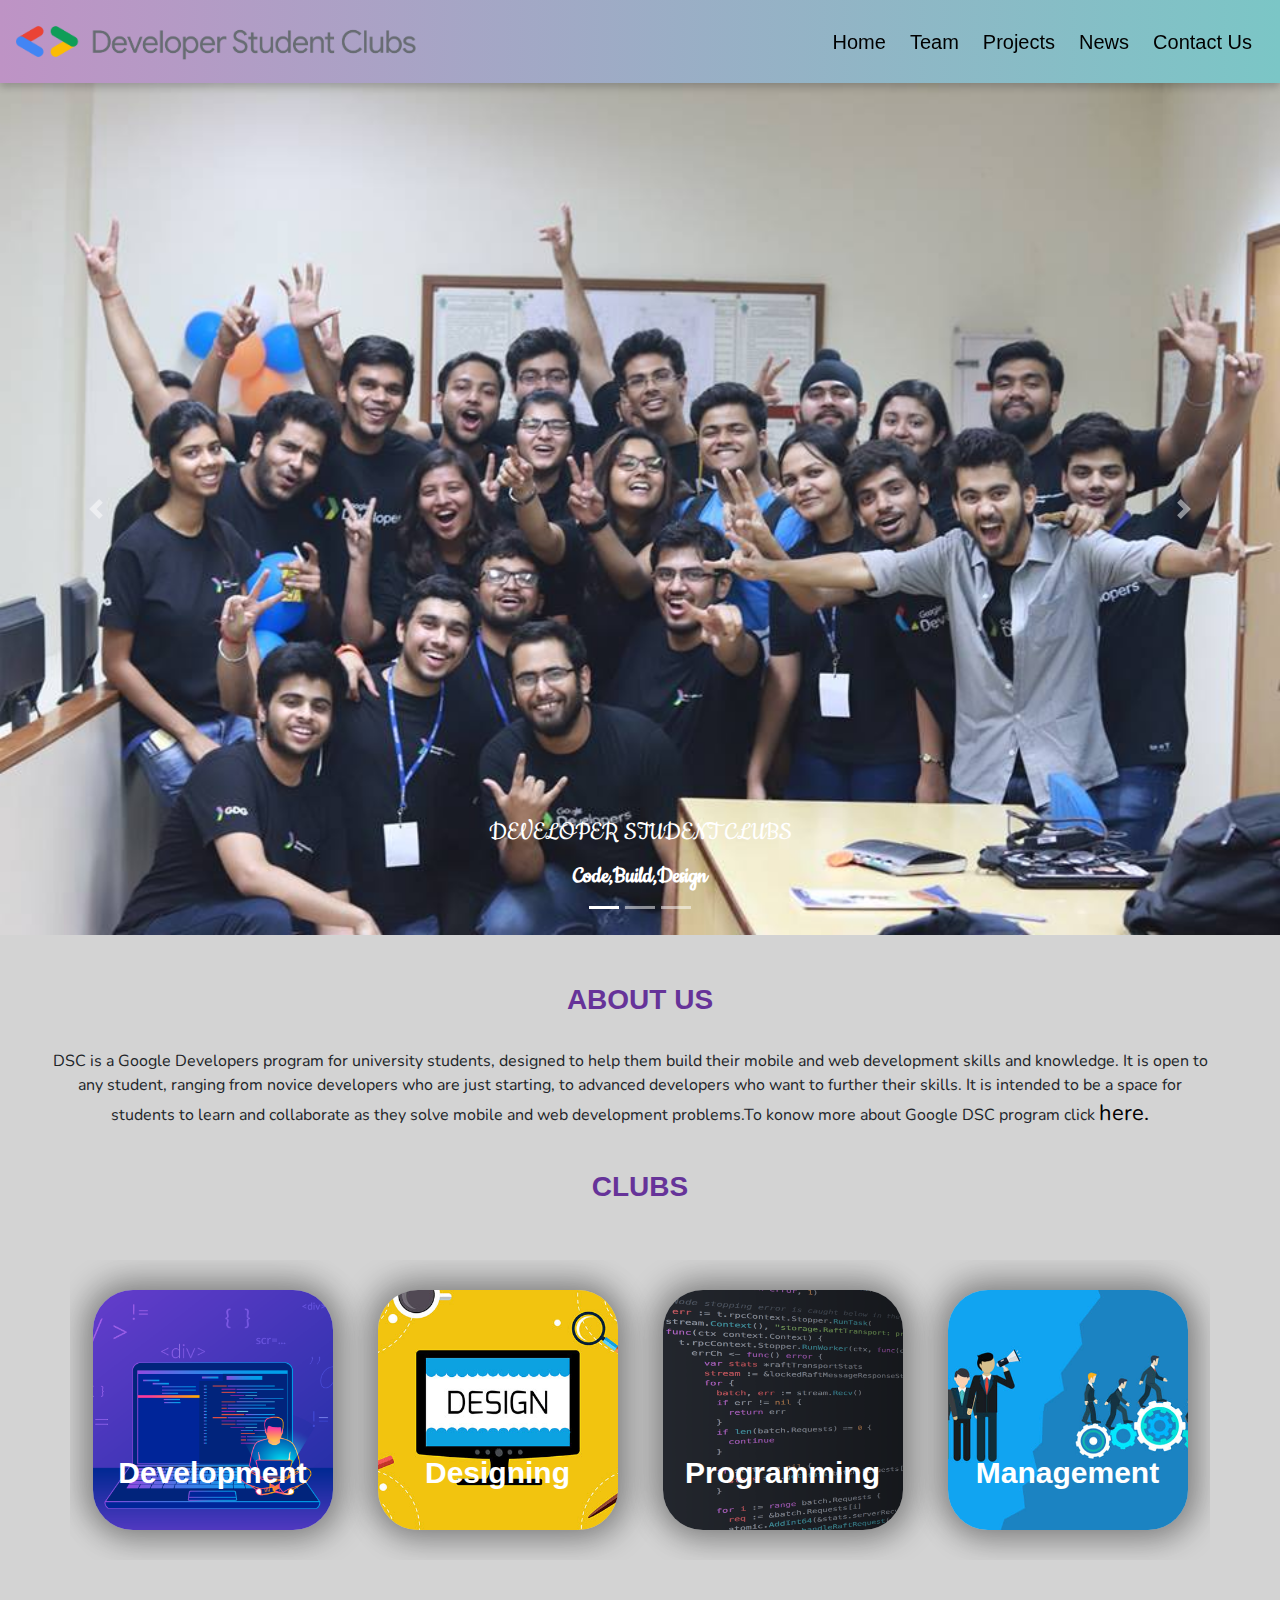
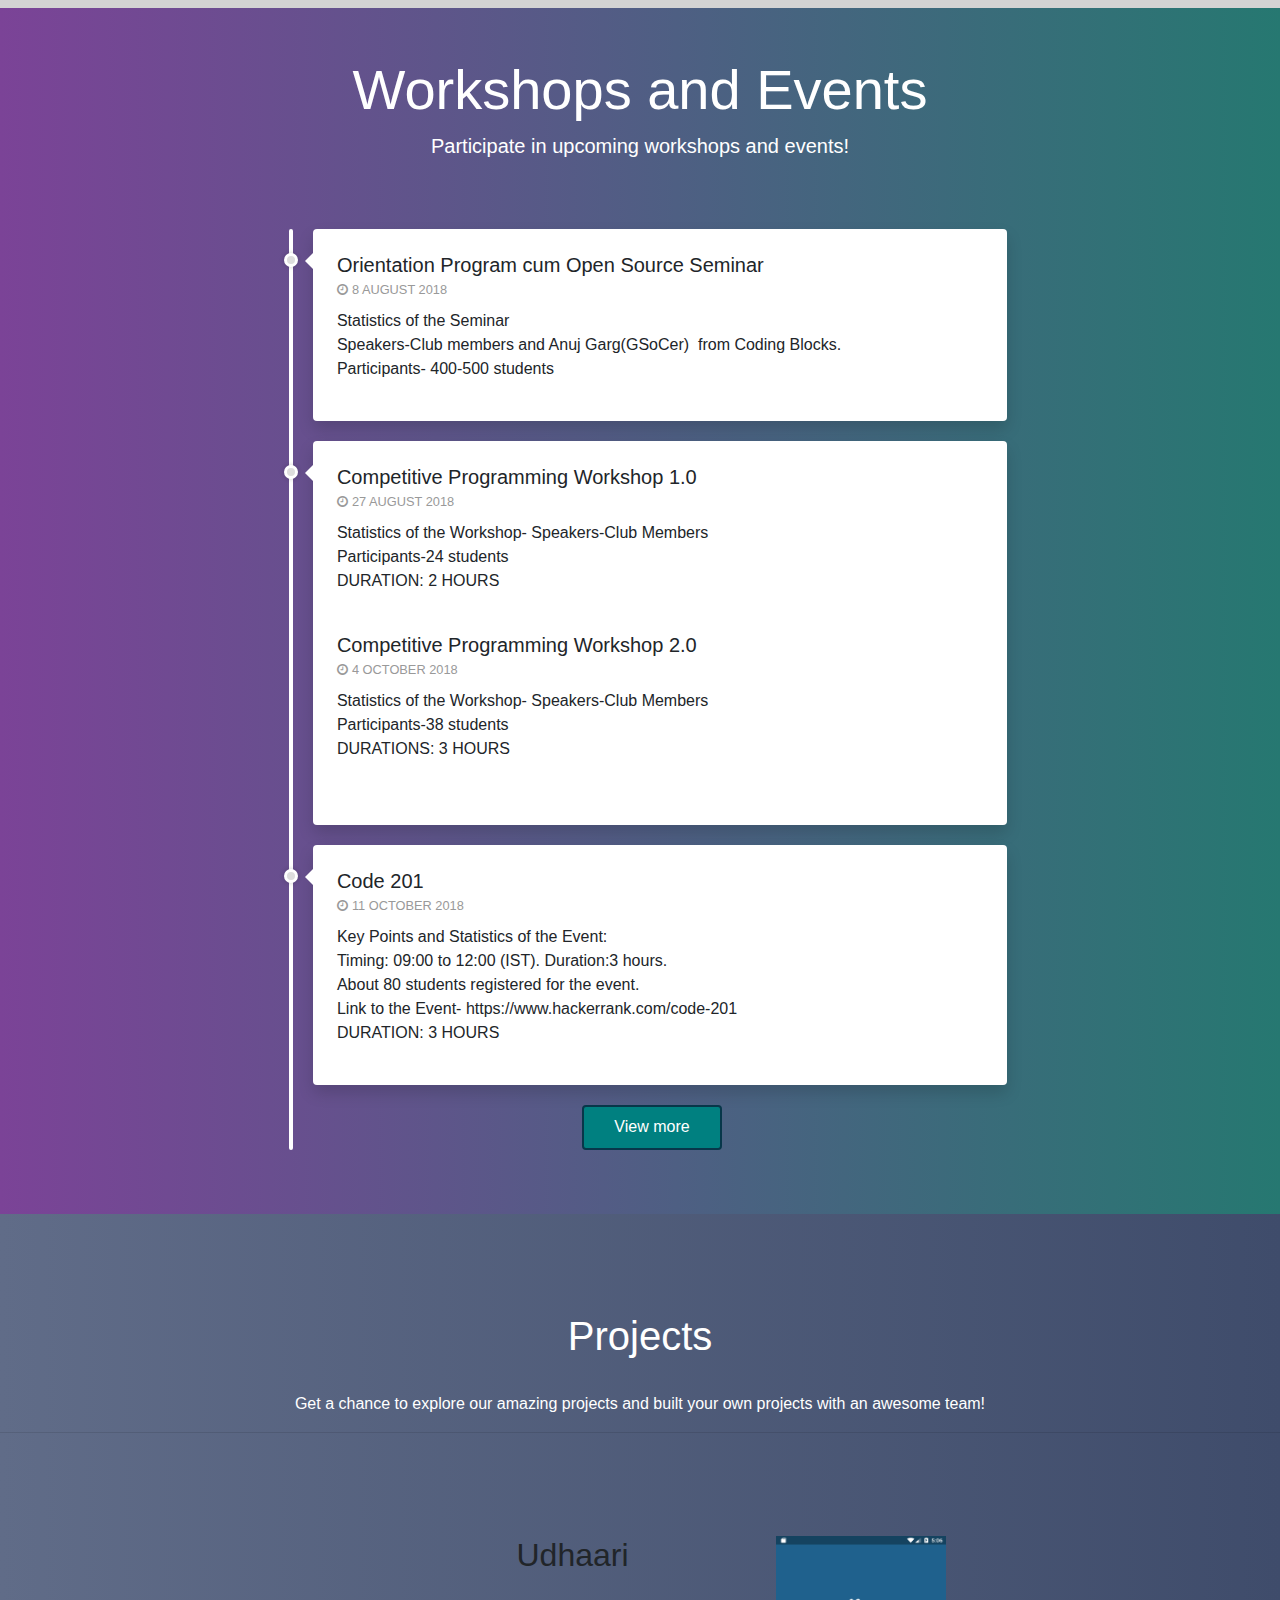
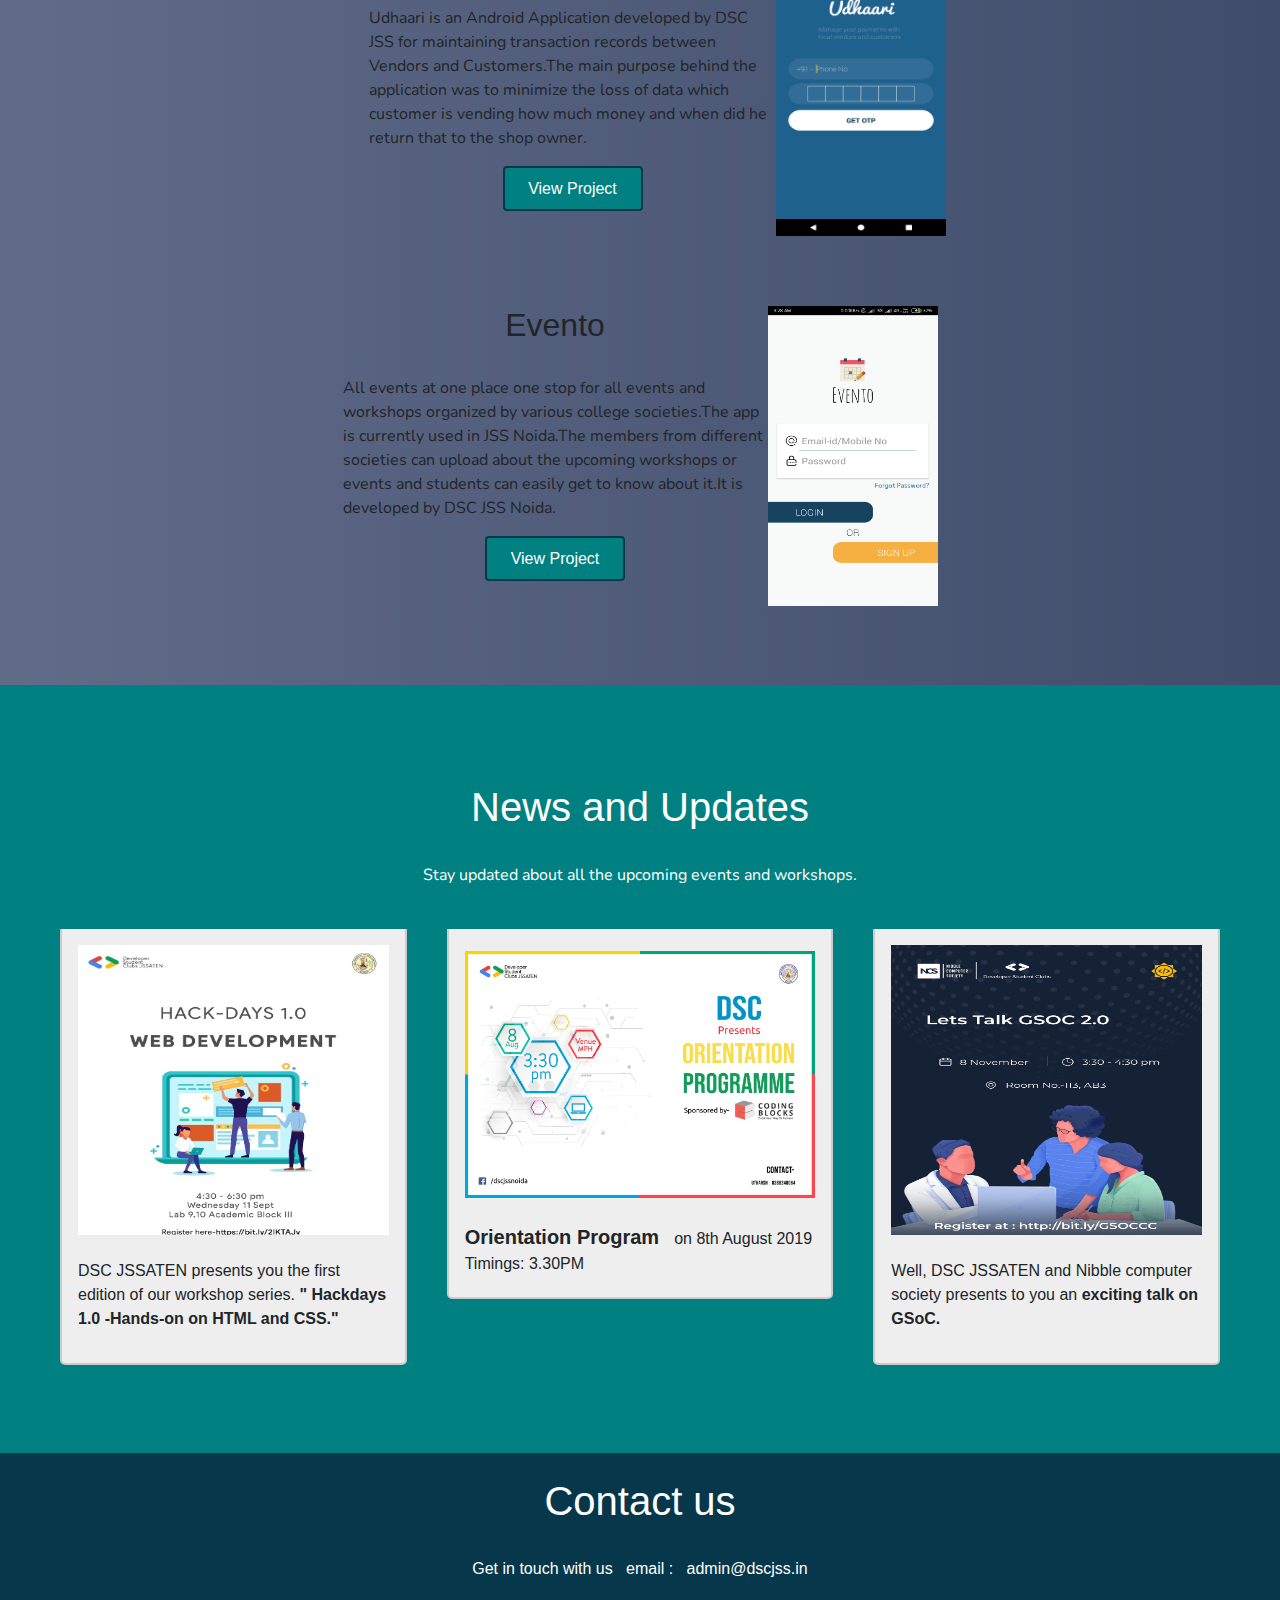
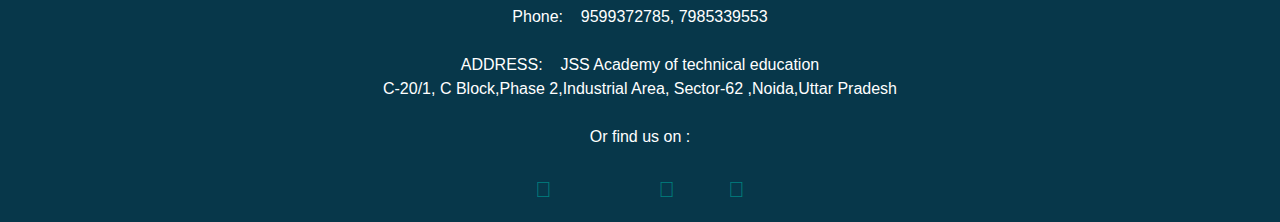
==== index.html @ 02ae9c07 "first commit" ====
<!DOCTYPE html>
<!-- Designed and developed by Tarun Shekher
	Contact- shekhertarun@gmail.com -->
	<div lang="en">
		<head>
			<meta charset="UTF-8">
			<meta name="viewport" content="width=device-width, initial-scale=1, shrink-to-fit=no">
			<meta http-equiv="x-ua-compatible" content="ie=edge">
			<title>DSC</title>

			<link rel="stylesheet" href="https://stackpath.bootstrapcdn.com/bootstrap/4.3.1/css/bootstrap.min.css" integrity="sha384-ggOyR0iXCbMQv3Xipma34MD+dH/1fQ784/j6cY/iJTQUOhcWr7x9JvoRxT2MZw1T" crossorigin="anonymous">
			<link rel="stylesheet" href="https://cdnjs.cloudflare.com/ajax/libs/font-awesome/4.7.0/css/font-awesome.min.css">
			<link rel="stylesheet" href="https://use.fontawesome.com/releases/v5.8.1/css/all.css" integrity="sha384-50oBUHEmvpQ+1lW4y57PTFmhCaXp0ML5d60M1M7uH2+nqUivzIebhndOJK28anvf" crossorigin="anonymous">
			<!-- fonts -->
			<link href="https://fonts.googleapis.com/css?family=Cookie|Nunito&display=swap" rel="stylesheet">

			<style>
				/* width */
				::-webkit-scrollbar {
					width: 10px;
				}

				/* Track */
				::-webkit-scrollbar-track {
					box-shadow: inset 0 0 5px grey; 
					border-radius: 10px;
				}

				/* Handle */
				::-webkit-scrollbar-thumb {
					background: #9F9DC1; 
					border-radius: 10px;
				}

				/* Handle on hover */
				::-webkit-scrollbar-thumb:hover {
					background: #363056; 
				}
				#dell{
					font-family: font-family: 'Cookie', cursive;
				}
			</style>

			<link type="text/css" rel="stylesheet" href="main.css" />
		</head>

		<body style="background-color:#F8F8F8;font-family:"Comfortaa", Helvetica, Arial, sans-serif;">

			<!-- Navbar begins -->
			<nav class="navbar navbar-expand-lg navbar-light" id="nav" style=";position:fixed;top:0px;width:100%;z-index:9999;background-color:#D3D3D3;box-shadow: 0 4px 8px 0 rgba(0, 0, 0, 0.2);">
				<a class="navbar-brand">
					<img src="dsc_linear.png" align="left" id="logo" style="margin-bottom:10px;margin-top:10px;">
					<img src="logo.png" align="right" id="logosmall">
				</a>

				<button class="navbar-toggler" type="button" data-toggle="collapse" data-target="#navbarTogglerDemo02" aria-controls="navbarTogglerDemo02" aria-expanded="false" aria-label="Toggle navigation">
					<span class="navbar-toggler-icon"></span>
				</button>

				<div class="collapse navbar-collapse" id="navbarTogglerDemo02" id="dell">
					<ul id="navb" class="navbar-nav ml-auto mt-2 mt-lg-0" >
						<li class="nav-item active">
							<a id="home" style="display:inline;font-size:20px;margin-left:-5px;margin-right:12px;margin-bottom:-1px;font-family: "Comfortaa", Helvetica, Arial, sans-serif;" href="index.html">Home<span class="sr-only">(current)</span></a>
						</li>
						<li class="nav-item">
							<a id="team" style="display:inline;font-size:20px;margin-left:12px;margin-right:12px;margin-top:12px; font-family:"Comfortaa", Helvetica, Arial, sans-serif;" href="team.html">Team</a>
						</li>
						<li class="nav-item">
							<a id="projects" style="display:inline;font-size:20px;margin-left:12px;margin-right:12px;margin-top:12px; font-family:"Comfortaa", Helvetica, Arial, sans-serif; " href="#project">Projects</a>
						</li>
						<li class="nav-item">
							<a id="news" style="display:inline;font-size:20px;margin-left:12px;margin-right:12px;margin-top:12px; font-family:"Comfortaa", Helvetica, Arial, sans-serif;" href="#updates">News</a>
						</li>
						<li class="nav-item">
							<a id="contact1" style="display:inline;font-size:20px;margin:12px; font-family:"Comfortaa", Helvetica, Arial, sans-serif;" href="#footer">Contact Us</a>
						</li>
					</ul>
				</div>
			</nav>
			<br/>

			<!-- Navbar Ends -->



			<!-- Corousel Begins -->

			<div class="container-float" style="margin-top:50px; overflow-x: hidden;">
				<div class="bd-example mt-2">
					<div id="carouselExampleCaptions" class="carousel slide" data-ride="carousel">
						<ol class="carousel-indicators">
							<li data-target="#carouselExampleCaptions" data-slide-to="0" class="active"></li>
							<li data-target="#carouselExampleCaptions" data-slide-to="1"></li>
							<li data-target="#carouselExampleCaptions" data-slide-to="2"></li>
						</ol>
						<div class="carousel-inner">
							<div class="carousel-item active">
								<img src="Copy of pic3.jpg" class="d-block w-100" alt="...">
								<div class="carousel-caption d-none d-md-block" style="font-family: 'Cookie', cursive; font-size:25px;">
									<h3>DEVELOPER STUDENT CLUBS</h3>
									<b>Code,Build,Design</b>
								</div>
							</div>
							<div class="carousel-item">
								<img src="Copy_of_DSC_0170.jpg" class="d-block w-100" alt="...">
								<div class="carousel-caption d-none d-md-block" style="font-family: 'Cookie', cursive;font-size:25px;">

									<h3>DEVELOPER STUDENT CLUBS</h3>
									<b>Innovate,Rebuild</b>
								</div>
							</div>
							<div class="carousel-item">
								<img src="Copy_of_DSC_0168.jpg" class="d-block w-100" alt="...">
								<div class="carousel-caption d-none d-md-block" style="font-family: 'Cookie', cursive;font-size:25px;">
									<h3>DEVELOPER STUDENT CLUBS</h3>
									<b>Get ready to explore!</b>
								</div>
							</div>
						</div>
						<a class="carousel-control-prev" href="#carouselExampleCaptions" role="button" data-slide="prev">
							<span class="carousel-control-prev-icon" aria-hidden="true"></span>
							<span class="sr-only">Previous</span>
						</a>
						<a class="carousel-control-next" href="#carouselExampleCaptions" role="button" data-slide="next">
							<span class="carousel-control-next-icon" aria-hidden="true"></span>
							<span class="sr-only">Next</span>
						</a>
					</div>
				</div>
			</div>


			<!-- Corousel Ends -->


			<div style=" background-color:#D3D3D3">

				<br/><br/>

				<!-- About Us part begins -->

				<center><h3 style=" color:#663399;font-weight:bold;">ABOUT US</h3></center>
				<br/>
				<center><p  style="margin-left:50px;margin-right:70px; overflow-x: hidden; font-family: 'Nunito', sans-serif;">DSC is a Google Developers program for university students, designed to help them build their mobile and web development skills and knowledge. It is open to any student, ranging from novice developers who are just starting, to advanced developers who want to further their skills. It is intended to be a space for students to learn and collaborate as they solve mobile and web development problems.To konow more about Google DSC program click <a href="https://developers.google.com/community/dsc/"> here.</a>
				</p>
			</center>


			<!-- About Us part ends -->

			<br/>

			<!-- Club part begins -->

			<center><h3 style=" color:#663399;font-weight:bold;">CLUBS</h3></center>
			<br/><br/>
			<div class="container" style="overflow-x: hidden;">
				<div class="row">

					<div class="col-md-6 col-sm-6 col-lg-3 col-xs-12">
						<div class="custom-div">
							<div class="cardd 1">
								<div class="card_image"> <img src="coding.png" /> </div>
								<div class="card_title title-white">
									<p>Development</p>
								</div>
							</div>
						</div>
					</div>
					<div class="col-md-6 col-sm-6 col-lg-3 col-xs-12">
						<div class="custom-div">
							<div class="cardd 1">
								<div class="card_image"> <img src="design.jpg" /> </div>
								<div class="card_title title-white">
									<p>Designing</p>
								</div>
							</div>
						</div>
					</div>
					<div class="col-md-6 col-sm-6 col-lg-3 col-xs-12">
						<div class="custom-div">
							<div class="cardd 1">
								<div class="card_image"> <img src="prog.png" /> </div>
								<div class="card_title title-white">
									<p>Programming</p>
								</div>
							</div>
						</div>
					</div>
					<div class="col-md-6 col-sm-6 col-lg-3 col-xs-12">
						<div class="custom-div">
							<div class="cardd 1">
								<div class="card_image"> <img src="man.jpg" /> </div>
								<div class="card_title title-white">
									<p>Management</p>
								</div>
							</div>
						</div>
					</div>
				</div>
			</div>
			<br/><br/>
		</div>

		<!-- Club Part ends -->


		<div class="container-float py-5" id="workshops" style="overflow-x: hidden;">

			<!-- For workshop caption -->
			<div class="row text-center text-white mb-5">
				<div class="col-lg-8 mx-auto">
					<h1 class="display-4">Workshops and Events</h1>
					<p class="lead mb-0">Participate in upcoming workshops and events!</p>
				</div>
			</div>
			<!-- End -->


			<div class="row">
				<div class="col-lg-7 mx-auto">

					<!-- Timeline -->

					<ul class="timeline" style="font-family: "Comfortaa", Helvetica, Arial, sans-serif;">
						<li class="timeline-item bg-white rounded ml-3 p-4 shadow">
							<div class="timeline-arrow"></div>
							<h2 class="h5 mb-0">Orientation Program cum Open Source Seminar</h2><span class="small text-gray"><i class="fa fa-clock-o mr-1"></i>8 AUGUST 2018</span>
							<p class="text-small mt-2 font-weight-light">Statistics of the Seminar<br/>
								Speakers-Club members and Anuj Garg(GSoCer)  from Coding Blocks.<br/>
								Participants- 400-500 students
							</p>
						</li>
						<li class="timeline-item bg-white rounded ml-3 p-4 shadow">
							<div class="timeline-arrow"></div>
							<h2 class="h5 mb-0">Competitive Programming Workshop 1.0</h2><span class="small text-gray"><i class="fa fa-clock-o mr-1"></i>27 AUGUST 2018</span>
							<p class="text-small mt-2 font-weight-light">Statistics of the Workshop-
								Speakers-Club Members<br/>
								Participants-24 students<br/>
							DURATION: 2 HOURS</p><br/>
							<h2 class="h5 mb-0">Competitive Programming Workshop 2.0</h2><span class="small text-gray"><i class="fa fa-clock-o mr-1"></i>4 OCTOBER 2018</span>
							<p class="text-small mt-2 font-weight-light">Statistics of the Workshop-
								Speakers-Club Members<br/>
								Participants-38 students<br/>
							DURATIONS:  3 HOURS</p><br/>
						</li>
						<li class="timeline-item bg-white rounded ml-3 p-4 shadow">
							<div class="timeline-arrow"></div>
							<h2 class="h5 mb-0">Code 201</h2><span class="small text-gray"><i class="fa fa-clock-o mr-1"></i>11 OCTOBER 2018</span>
							<p class="text-small mt-2 font-weight-light">

								Key Points and Statistics of the Event:<br/>
								 Timing: 09:00 to 12:00 (IST). Duration:3 hours.<br/>
								 About 80 students registered for the event.<br/
								 The first ranker was awarded a cash prize of Rs.1500 while the second ranker grabbed
                                 A prize of Rs.1000.<br/>
								 Link to the Event-
								 https://www.hackerrank.com/code-201<br/>
								 DURATION: 3 HOURS
							</p>
						</li>
						<span id="more"><li class="timeline-item bg-white rounded ml-3 p-4 shadow">
							<div class="timeline-arrow"></div>
							<h2 class="h5 mb-0">Python Workshop</h2><span class="small text-gray"><i class="fa fa-clock-o mr-1"></i>CONDUCTION DATE: 24TH AND 25TH OCTOBER 2018</span>
							<p class="text-small mt-2 font-weight-light">Statistics of the Workshop-<br/>
								Speakers-Club Members<br/>
							Participants-40 students</p>
						</li>
						<span id="dots">...</span>
						<li class="timeline-item bg-white rounded ml-3 p-4 shadow">
							<div class="timeline-arrow"></div>
							<h2 class="h5 mb-0">Android Workshop</h2><span class="small text-gray"><i class="fa fa-clock-o mr-1"></i>CONDUCTION DATE:  11TH AND 13TH FEBRUARY 2019</span>
							<p class="text-small mt-2 font-weight-light">
								Key Points and Statistics of the Event:<br/>

								  Organized by DSC, JSS Noida.<br/>
								  Date: 11th-13th February 2019,<br/>
								  Timing: 4:30 PM to 6:30PM(IST).<br/>
								  74 students were registered prior to the event, apart from the team and its mentors.<br/>
                                  About 50  people reported at the event including 18 girl participants.<br/>
								  Enthusiastic response from the attendees.<br/>
                                  Request for more events related to Java.<br/>
								  Duration:2 hours.
							</li>
							<li class="timeline-item bg-white rounded ml-3 p-4 shadow">
								<div class="timeline-arrow"></div>
								<h2 class="h5 mb-0">CRACK THE SHELL</h2><span class="small text-gray"><i class="fa fa-clock-o mr-1"></i>CONDUCTION DATE: 6 MARCH 2019</span>
								<p class="text-small mt-2 font-weight-light">
									Participants: 30 Students<br/>
									Winner-
									Sourabh Singh (2nd year)<br/>
									Runner Up - 
									Prakhar Varshney (2nd year)<br/>
									The winner and the runner-up teams were awarded a cash prize of Rs 2000 and Rs 1000
									respectively.<br/>
								</p>
							</li>
							<li class="timeline-item bg-white rounded ml-3 p-4 shadow">
								<div class="timeline-arrow"></div>
								<h2 class="h5 mb-0">FRICTION</h2><span class="small text-gray"><i class="fa fa-clock-o mr-1"></i>CONDUCTION DATE: 5TH ARCH 2019</span>
								<p class="text-small mt-2 font-weight-light">
									Key Points and Statistics of the Event:<br/>
									 Organized by DSC JSS Noida.<br/>
									 Date: 5th March 2019,Tuesday. Timing: 12:00 am to 5:45 am(IST).Duration: 5:45 hour.<br/>
									 52 students registered for the event apart from team DSC and its mentors.<br/>
									 21 students were selected for the second round.<br/>
									 10 students were selected for final round.<br/>
									 Enthusiastic response from attendees.<br/>
								</p>
							</li>
							<li class="timeline-item bg-white rounded ml-3 p-4 shadow">
								<div class="timeline-arrow"></div>
								<h2 class="h5 mb-0">DOOGLE</h2><span class="small text-gray"><i class="fa fa-clock-o mr-1"></i>CONDUCTION DATE: March 5,2019</span>
								<p class="text-small mt-2 font-weight-light">
									 Organized by DSC JSS Noida.<br/>
									 Timings: 9pm onwards (Night event)<br/>
									 Location: AB-1 , computer lab ( JSS    Noida)<br/>
									 About 7 participants reported at the event<br/>
									Winner: Shivangi
									Runner up: Astha Awasthi<br/>
									 The winner and the runner-up  were awarded a cash prize of Rs 2000 and Rs 1000
									respectively.<br/>
								</p>
							</li>
							<li class="timeline-item bg-white rounded ml-3 p-4 shadow">
								<div class="timeline-arrow"></div>
								<h2 class="h5 mb-0">FLASH</h2><span class="small text-gray"><i class="fa fa-clock-o mr-1"></i>CONDUCTION DATE: March 6,2019</span>
								<p class="text-small mt-2 font-weight-light">Statistics of the Seminar<br/>
									Organized by DSC JSS Noida <br/>
									Timings: Midnight onwards (Online event)<br/>
									About 30 participants reported at the event<br/>
									The winner and the runner-up  were awarded a cash prize of Rs 1500 and Rs 1000 respectively.
									Winner: Anurag Kakkar<br/>
									Runner up: Rohit Jakhmola
								</p>
							</li>
							<li class="timeline-item bg-white rounded ml-3 p-4 shadow">
								<div class="timeline-arrow"></div>
								<h2 class="h5 mb-0">LINE UP</h2><span class="small text-gray"><i class="fa fa-clock-o mr-1"></i>CONDUCTION DATE:7th March,2019[8:00 am to 9:00 pm (IST)] </span>
								<p class="text-small mt-2 font-weight-light">Statistics of the Seminar<br/>
									120+ Active participants
									1550+ scans<br/>
									More than 120 users live <br/>
									First correct scan was within 5 minutes<br/>
									Top scorer scanned 142 times with 65 different participant<br/>
									All participants with score of 8 belonged to the same team<br/>
									Winner-
									Zaid Ansari(zeal_55) 
									Runner up-
									Shobhit Bhattacharya(zeal_81)<br/>
									The winner and runner-up were awarded a cash prize of Rs 2000 and Rs 1000 respectively.<br/>
								</p>
							</li>
						</span>
						<center><button onclick="myFunction()" id="myBtn" style="height:45px;width:140px;background-color:#008080;border:2px solid #07374a;border-radius:4px;color:#FFFFFF;">View more</button></center>
					</ul><!-- End -->
				</div>
			</div>
		</div>





		<!-- Projects section -->

		<div style="background:#606c88;
		background: -webkit-linear-gradient(to right, #606c88, #3f4c6b);
		background: linear-gradient(to right, #606c88, #3f4c6b);">
		<div class="container-float" id="project" style="width:100%;height:auto; overflow-x: hidden;">
			<br/><br/>
			<center><h1 style="color:white;margin-top:50px;">Projects</h1>
				<br/>
				<p style="color:white;">Get a chance to explore our amazing projects and built your own projects with an awesome team!</p></center>
				<hr>
				<br/><br/><br/>
				<div class="row" id="batman">

					<div class="col-lg-6 col-sm-12 col-md-12 col-xs-12 offset-3">
						<div class="customDiv">
							<div style="height:200px;">
								<div class="container2" style="margin:15px;">
                                    <aside style="float:right;"><object data="udhaari.png" width="170px" height="300px" ></object></aside>
									<center><h2>Udhaari</h2></center>
									<p class="pt-4" style="font-family: 'Nunito', sans-serif;">Udhaari is an Android Application developed by DSC JSS for maintaining transaction records between Vendors and Customers.The main purpose behind the application was to minimize the loss of data which customer is vending how much money and when did he return that to the shop owner. </p>
									<center><button onclick="window.location.href='https://github.com/DSC-JSS-NOIDA/Udhaari';" style="height:45px;width:140px;background-color:#008080;border:2px solid #07374a;border-radius:4px;color:#FFFFFF;">View Project</button></center>
								</div>
							</div>
						</div>
					</div>
				</div>
				<br/><br/>
				<div class="row" id="superman">

					<div class="col-lg-6 col-sm-12 col-md-4 col-xs-12 offset-3">
						<div class="customDiv">
							<div style="height:200px;">
								<div class="container2" style="margin:15px;">
									<aside style="float:right;"><object data="evento.png" width="170px" height="300px" ></object></aside>
									<center><h2>Evento</h2></center>
									<p class="pt-4" style="font-family: 'Nunito', sans-serif;">All events at one place one stop for all events and workshops organized by various college societies.The app is currently used in JSS Noida.The members from different societies can upload about the upcoming workshops or events and students can easily get to know about it.It is developed by DSC JSS Noida.</p>
									<center><button onclick="window.location.href='https://github.com/tronku/Evento';" style="height:45px;width:140px;background-color:#008080;border:2px solid #07374a;border-radius:4px;color:#FFFFFF;">View Project</button></center>
								</div>
							</div>
						</div>
					</div>
				</div>
				<br/><br/><br/>
			</div>
			<!-- Project Section ends -->

			<!-- News and update part -->

			<div style="background-color:#008080; overflow-x: hidden;">
				<div class="container-float" id="updates" style="width:auto;height:auto;">
					<br/><br/>
					<center><h1 style="color:white;margin-top:50px;">News and Updates</h1>
						<br/>
						<p style="color:white;font-family: 'Nunito', sans-serif;margin-bottom:-30px;">Stay updated about all the upcoming events and workshops.</p></center><br/><br/><br/>
						<div class="row" style="overflow: hidden;">
                            <div class="col-lg-4 col-sm-12 col-md-6 col-xs-12" style="margin-top:-30px;">
                                <div class="customDiv"  id="news1" >
                                    <div  class="containerr" style="height:450px;">
                                        <div style="height:70%;width:100%;background-color:white;margin-top:12px">
                                            <object data="WhatsApp Image 2019-11-13 at 21.55.39 (1).jpeg" height="100%" width="100%" ></object>
                                        </div><br/>
                                        <p>DSC JSSATEN presents you the first edition of our workshop series.
											<b>" Hackdays 1.0 -Hands-on on  HTML and CSS."</b></p>
                                    </div>
                                </div>
                            </div>

                            <div class="col-lg-4 col-sm-12 col-md-6 col-xs-12" >
                                <div class="customDiv" style="margin:10px;">
                                    <div  class="containerr" id="news3" >
                                        <div style="height:75%;width:100%;background-color:white;">
                                            <object data="poster2.jpeg" height="100%" width="100%" "></object>
                                        </div><br/>
                                        <p><span> <b>Orientation Program</b></span>on 8th August 2019 <br/>Timings: 3.30PM </span></p>

                                    </div>
                                </div>
                            </div>


                            <div class="col-lg-4 col-sm-12 col-md-12 col-xs-12" style="margin-top:-30px">
                                <div class="customDiv" id="news2">
                                    <div  class="containerr" style="height:450px;">
                                        <div style="height:70%;width:100%;background-color:white;margin-top:12px">
											<object data="pos.jpeg" height="100%" width="100%" ></object>
											
                                        </div><br/>
                                        <p>Well, DSC JSSATEN and Nibble computer society presents to you an <b> exciting talk on GSoC.</b></p>
                                    </div>
                                </div>
                            </div>


						</div>
						<br/><br/><br/>
					</div>
				</div>

				<!-- News and update part ends -->








				<!-- Footer begins -->


				<div class="container-float" id="footer" style="background-color:#07374a;height:auto; overflow-x: hidden;">
					<div class="row">
						<div class="col-lg-12 col-sm-12 col-md-12 col-xs-12">
							<div class="customDiv">
								<br/>
								<center><h1 style="color:white;">Contact us</h1>
									<br/>
									<p style="color:white;">
										Get in touch with us &nbsp email : &nbsp admin@dscjss.in <br/><br/>
										Phone: &nbsp &nbsp9599372785, 7985339553<br/><br/>
										ADDRESS:&nbsp &nbsp JSS Academy of technical education<br/>
										C-20/1, C Block,Phase 2,Industrial Area, Sector-62 ,Noida,Uttar Pradesh
										<br/><br/>
										Or find us on : <br/><br/>
										<a href="https://www.facebook.com/dscjssnoida/" class="fab fa-facebook-f" style="color:#008080;"></a>&nbsp &nbsp &nbsp &nbsp &nbsp &nbsp
										<a href="https://www.linkedin.com/company/developer-student-clubs/" class="fab fa-linkedin-in" style="color:#008080;"></a>&nbsp &nbsp &nbsp &nbsp &nbsp &nbsp
                                        <a href="https://www.instagram.com/dscjssaten/?igshid=9ubqtp1ssqsi" class="fab fa-instagram" style="color:#008080;"></a>&nbsp &nbsp &nbsp &nbsp &nbsp &nbsp
                                        <a href="https://github.com/DSC-JSS-NOIDA" class="fab fa-github" style="color:#008080;"></a>
										<br/>
									</p></center>
								</div>
							</div>
						</div>
					</div>


					<!-- Footer ends -->



















					<script>
						function myFunction() {
							var dots = document.getElementById("dots");
							var moreText = document.getElementById("more");
							var btnText = document.getElementById("myBtn");

							if (dots.style.display === "none") {
								dots.style.display = "inline";
								btnText.innerHTML = "Read more";
								moreText.style.display = "none";
							} else {
								dots.style.display = "none";
								btnText.innerHTML = "Read less";
								moreText.style.display = "inline";
							}
						}





						$(document).ready(function() {
        // Transition effect for navbar
        $(window).scroll(function() {
          // checks if window is scrolled more than 500px, adds/removes solid class
          if($(this).scrollTop() > 500) {
          	$('.navbar').addClass('solid');
          } else {
          	$('.navbar').removeClass('solid');
          }
      });
    });

						$('.carousel').carousel()
					</script>

					<script src="https://ajax.googleapis.com/ajax/libs/jquery/3.3.1/jquery.min.js"></script>
					<script src="https://code.jquery.com/jquery-3.3.1.slim.min.js" integrity="sha384-q8i/X+965DzO0rT7abK41JStQIAqVgRVzpbzo5smXKp4YfRvH+8abtTE1Pi6jizo" crossorigin="anonymous"></script>

					<script src="https://cdnjs.cloudflare.com/ajax/libs/popper.js/1.14.7/umd/popper.min.js" integrity="sha384-UO2eT0CpHqdSJQ6hJty5KVphtPhzWj9WO1clHTMGa3JDZwrnQq4sF86dIHNDz0W1" crossorigin="anonymous"></script>
					<script src="https://stackpath.bootstrapcdn.com/bootstrap/4.3.1/js/bootstrap.min.js" integrity="sha384-JjSmVgyd0p3pXB1rRibZUAYoIIy6OrQ6VrjIEaFf/nJGzIxFDsf4x0xIM+B07jRM" crossorigin="anonymous"></script>


				</body>
				</html>
---- main.css ----
#com{
  overflow-x: hidden;
}

#nav{
 background:#be93c5;
    background: -webkit-linear-gradient(to right, #be93c5, #7bc6c6);
    background: linear-gradient(to right, #be93c5, #7bc6c6);
}


a:link {
  text-decoration: none;
}

a:visited {
  text-decoration: none;
}

a:hover {

  color:#008080;

}

a:active {
  text-decoration: underline;
}

#nab:hover {

}


@media (min-width:1000px) {
  #logo{
  height:37px;
  width:400px;

  }
}


@media (min-width:1000px) {
#navb{
float:right;
}
}


@media (max-width:1000px) {
  #logo{
   height:0px;
   width:0px;
    }
}


@media (min-width:1000px) {
  #logosmall{
  height:0px;
  width:0px;
  }
}


@media (max-width:1000px) {
  #logosmall{
   height:40px;
   width:60px;
    }
}

@media (max-width:1000px) {
  #home{
   float:right;
    }
}

@media (max-width:1000px) {
  #iconhome{
   float:right;
   margin-right:5px;
    }
}


@media (max-width:1000px) {
  #team{
   float:right;
    }
}

@media (max-width:  1000px) {
  #contact1{
   float:right;
    }
}

@media (max-width:  1000px) {
  #projects{
   float:right;
    }
}

@media (max-width:  1000px) {
  #news{
   float:right;
    }
}


.card {
  box-shadow: 0 4px 8px 0 rgba(0, 0, 0, 0.2);
  max-width: 200px;
  margin: auto;
  text-align: center;
  height:350px;
}

.card:hover{
 box-shadow: 0 8px 16px 0 rgba(0,0,0,0.2);
}

.title {
  color: grey;
  font-size: 18px;
}

.b{
  border: none;
  outline: 0;
  display: inline-block;
  padding: 8px;
  color: white;
  background-color: #000;
  text-align: center;
  cursor: pointer;
  width: 100%;
  font-size: 18px;
}

a {
  text-decoration: none;
  font-size: 22px;
  color: black;
}

button:hover, a:hover {
  opacity: 0.7;
}

/* Style the container with a rounded border, grey background and some padding and margin */
.containerr {
  border: 2px solid #ccc;
  background-color: #eee;
  border-radius: 5px;
  padding: 16px;
  margin: 16px 0;
}

/* Clear floats after containers */
.containerr::after {
  content: "";
  clear: both;
  display: table;
}

/* Float images inside the container to the left. Add a right margin, and style the image as a circle */
.containerr img {
  float: left;
  margin-right: 20px;
  border-radius: 50%;
}

/* Increase the font-size of a span element */
.containerr span {
  font-size: 20px;
  margin-right: 15px;
}

/* Add media queries for responsiveness. This will center both the text and the image inside the container */
@media (max-width: 500px) {
  .containerr {
    text-align: center;
    }

  .containerr img {
    margin: auto;
    float: none;
    display: block;
  }
}


ul.timeline {
    list-style-type: none;
    position: relative;
    padding-left: 1.5rem;
}

 /* Timeline vertical line */
ul.timeline:before {
    content: ' ';
    background: #fff;
    display: inline-block;
    position: absolute;
    left: 16px;
    width: 4px;
    height: 100%;
    z-index: 400;
    border-radius: 1rem;
}

li.timeline-item {
    margin: 20px 0;
}

#more {display: none;}


/* Timeline item arrow */
.timeline-arrow {
    border-top: 0.5rem solid transparent;
    border-right: 0.5rem solid #fff;
    border-bottom: 0.5rem solid transparent;
    display: block;
    position: absolute;
    left: 2rem;
}

/* Timeline item circle marker */
li.timeline-item::before {
    content: ' ';
    background: #ddd;
    display: inline-block;
    position: absolute;
    border-radius: 50%;
    border: 3px solid #fff;
    left: 11px;
    width: 14px;
    height: 14px;
    z-index: 400;
    box-shadow: 0 0 5px rgba(0, 0, 0, 0.2);
}



#workshops{
    background: #7b4397;
    background: -webkit-linear-gradient(to right, #7b4397, #267871);
    background: linear-gradient(to right, #7b4397, #267871);
    min-height: 100vh;
}

.text-gray {
    color: #999;
}


.cards-list {
  z-index: 0;
  width: 100%;
  display: flex;
  justify-content: space-around;
  flex-wrap: wrap;
}

.cardd {
  margin: 30px auto;
  width: 240px;
  height: 240px;
  border-radius: 40px;
box-shadow: 5px 5px 30px 7px rgba(0,0,0,0.25), -5px -5px 30px 7px rgba(0,0,0,0.22);
  cursor: pointer;
  transition: 0.4s;
}

.cardd .card_image {
  width: inherit;
  height: inherit;
  border-radius: 40px;
}

.cardd .card_image img {
  width: inherit;
  height: inherit;
  border-radius: 40px;
  object-fit: cover;
}

.cardd .card_title {
  text-align: center;
  border-radius: 0px 0px 40px 40px;
  font-family: sans-serif;
  font-weight: bold;
  font-size: 30px;
  margin-top: -80px;
  height: 40px;
}

.cardd:hover {
  transform: scale(0.9, 0.9);
  box-shadow: 5px 5px 30px 15px rgba(0,0,0,0.25),
    -5px -5px 30px 15px rgba(0,0,0,0.22);
}

.title-white {
  color: white;
}

.title-black {
  color: black;
}

@media all and (max-width: 500px) {
  .card-list {
    /* On small screens, we are no longer using row direction but column */
    flex-direction: column;
  }
}

@media (min-width:1000px) {
  #news1{
   margin-left:60px;
    }
}

@media (min-width:1000px) {
  #news2{
   margin-right:60px;
    }
    #batman{
      margin-left: 20px;
    }
}

@media (min-width:1000px) {
  #news3{
   height:400px;margin-top:-40px;
   padding-top:50px;
    }
}

@media (max-width:1000px) {
  #news3{
   height:400px;

    }
    #batman{
      margin-right: 30px;
      overflow: auto;
    }
    #superman{
      margin-right: 30px;
      overflow: auto;
    }
    #gapp{
      margin-top: 50px;
    }
    #hummel{
      margin-top: 50px;
    }
}


.slides {
scroll-behavior: smooth;
}

.slider {
scroll-behavior: smooth;
  display: flex;
  overflow-x: auto;
}
.slide {
  flex-shrink: 0;
}

#mail:hover{
color:#008080;
text-decoration:none;
}

.iconfooter:hover{
color:#008080;
text-decoration:none;
}

#contact input[type="text"],
#contact input[type="email"],
#contact input[type="tel"],
#contact input[type="url"],
#contact textarea,
#contact button[type="submit"] {
  font: 400 12px/16px "Roboto", Helvetica, Arial, sans-serif;
}

#contact {
  background: #F9F9F9;
  padding: 25px;
  margin: 150px 0;
  box-shadow: 0 0 20px 0 rgba(0, 0, 0, 0.2), 0 5px 5px 0 rgba(0, 0, 0, 0.24);
}

#contact h3 {
  display: block;
  font-size: 30px;
  font-weight: 300;
  margin-bottom: 10px;
}

#contact h4 {
  margin: 5px 0 15px;
  display: block;
  font-size: 13px;
  font-weight: 400;
}

fieldset {
  border: medium none !important;
  margin: 0 0 10px;
  min-width: 100%;
  padding: 0;
  width: 100%;
}

#contact input[type="text"],
#contact input[type="email"],
#contact input[type="tel"],
#contact input[type="url"],
#contact textarea {
  width: 100%;
  border: 1px solid #ccc;
  background: #FFF;
  margin: 0 0 5px;
  padding: 10px;
}

#contact input[type="text"]:hover,
#contact input[type="email"]:hover,
#contact input[type="tel"]:hover,
#contact input[type="url"]:hover,
#contact textarea:hover {
  -webkit-transition: border-color 0.3s ease-in-out;
  -moz-transition: border-color 0.3s ease-in-out;
  transition: border-color 0.3s ease-in-out;
  border: 1px solid #aaa;
}

#contact textarea {
  height: 100px;
  max-width: 100%;
  resize: none;
}

#contact button[type="submit"] {
  cursor: pointer;
  width: 100%;
  border: none;
  background: #4CAF50;
  color: #FFF;
  margin: 0 0 5px;
  padding: 10px;
  font-size: 15px;
}

#contact button[type="submit"]:hover {
  background: #43A047;
  -webkit-transition: background 0.3s ease-in-out;
  -moz-transition: background 0.3s ease-in-out;
  transition: background-color 0.3s ease-in-out;
}

#contact button[type="submit"]:active {
  box-shadow: inset 0 1px 3px rgba(0, 0, 0, 0.5);
}



#contact input:focus,
#contact textarea:focus {
  outline: 0;
  border: 1px solid #aaa;
}

::-webkit-input-placeholder {
  color: #888;
}

:-moz-placeholder {
  color: #888;
}

::-moz-placeholder {
  color: #888;
}

:-ms-input-placeholder {
  color: #888;
}

#container5 {
  max-width: 500px;
  width: 100%;
  margin: 0 auto;
  position: relative;
  align:center;
}

@media (max-width:1000px) {
  #container5{
   margin-left:-10px;
    }
}
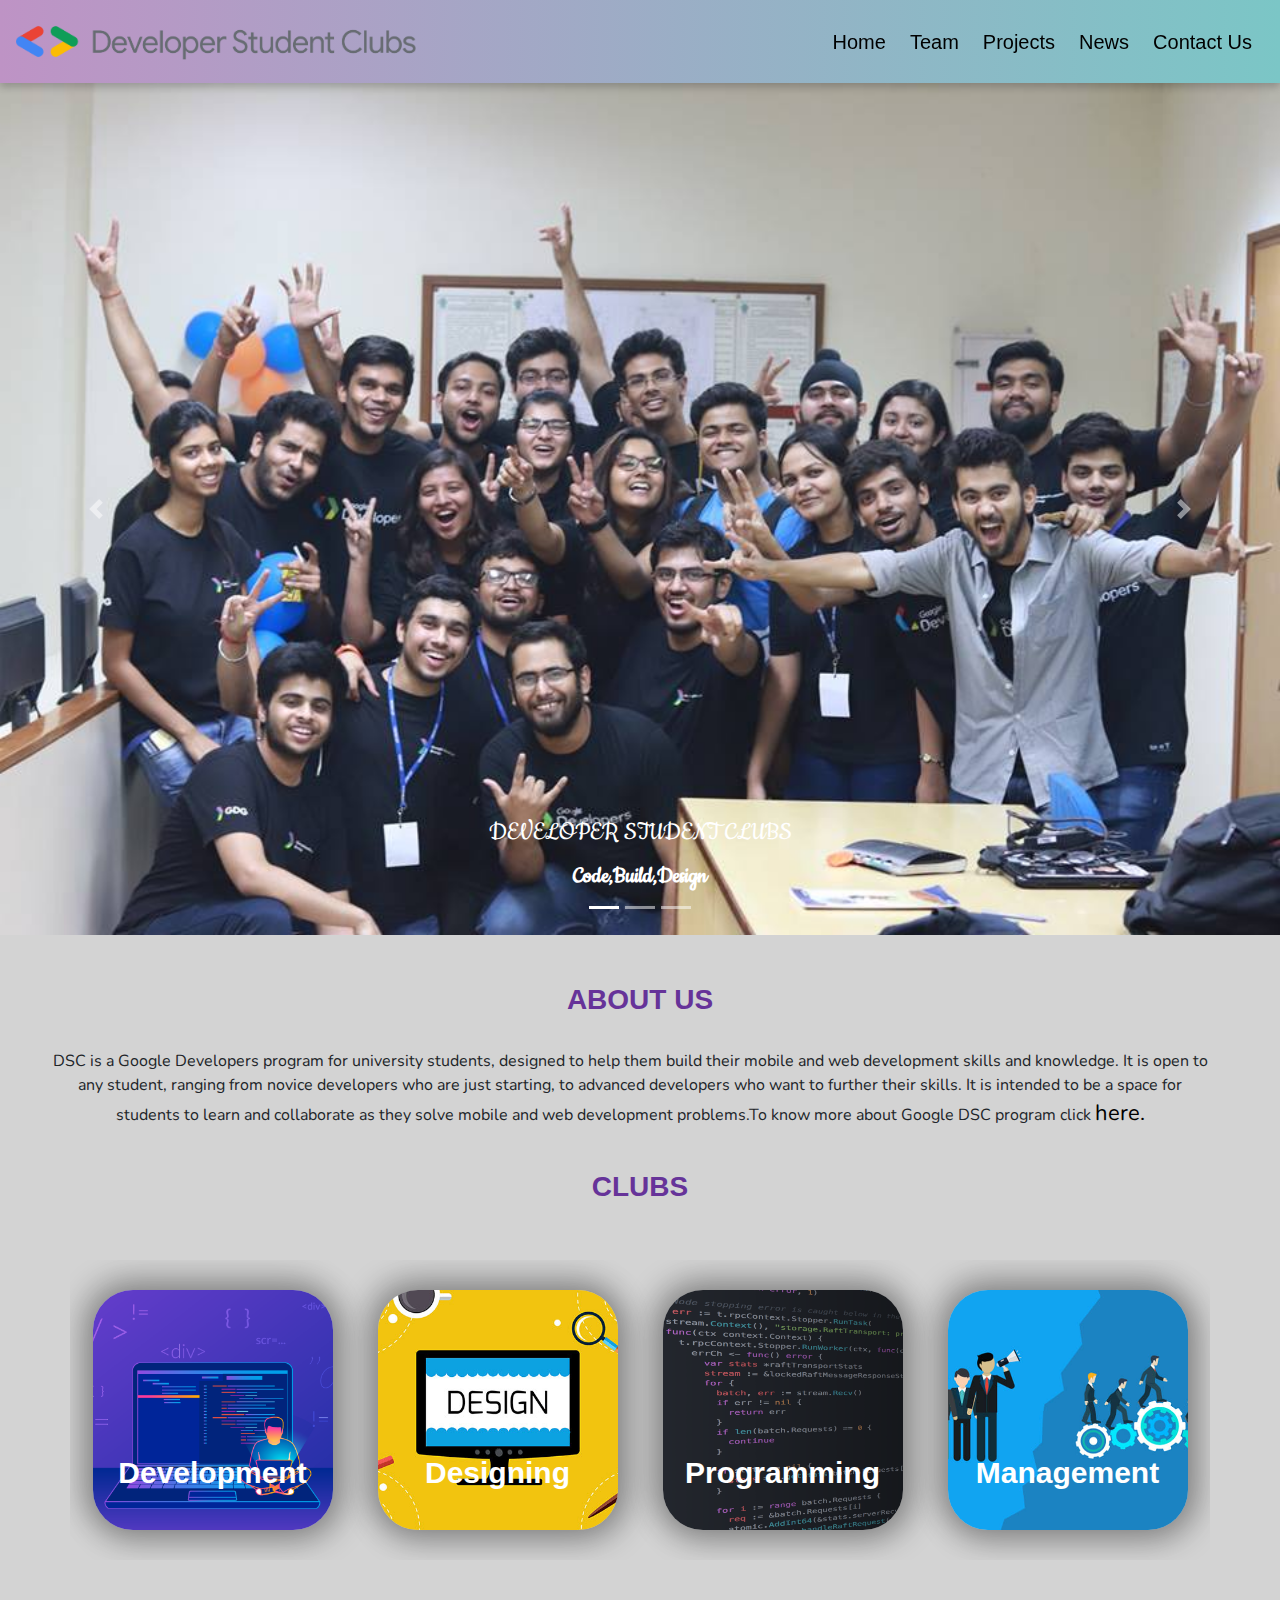
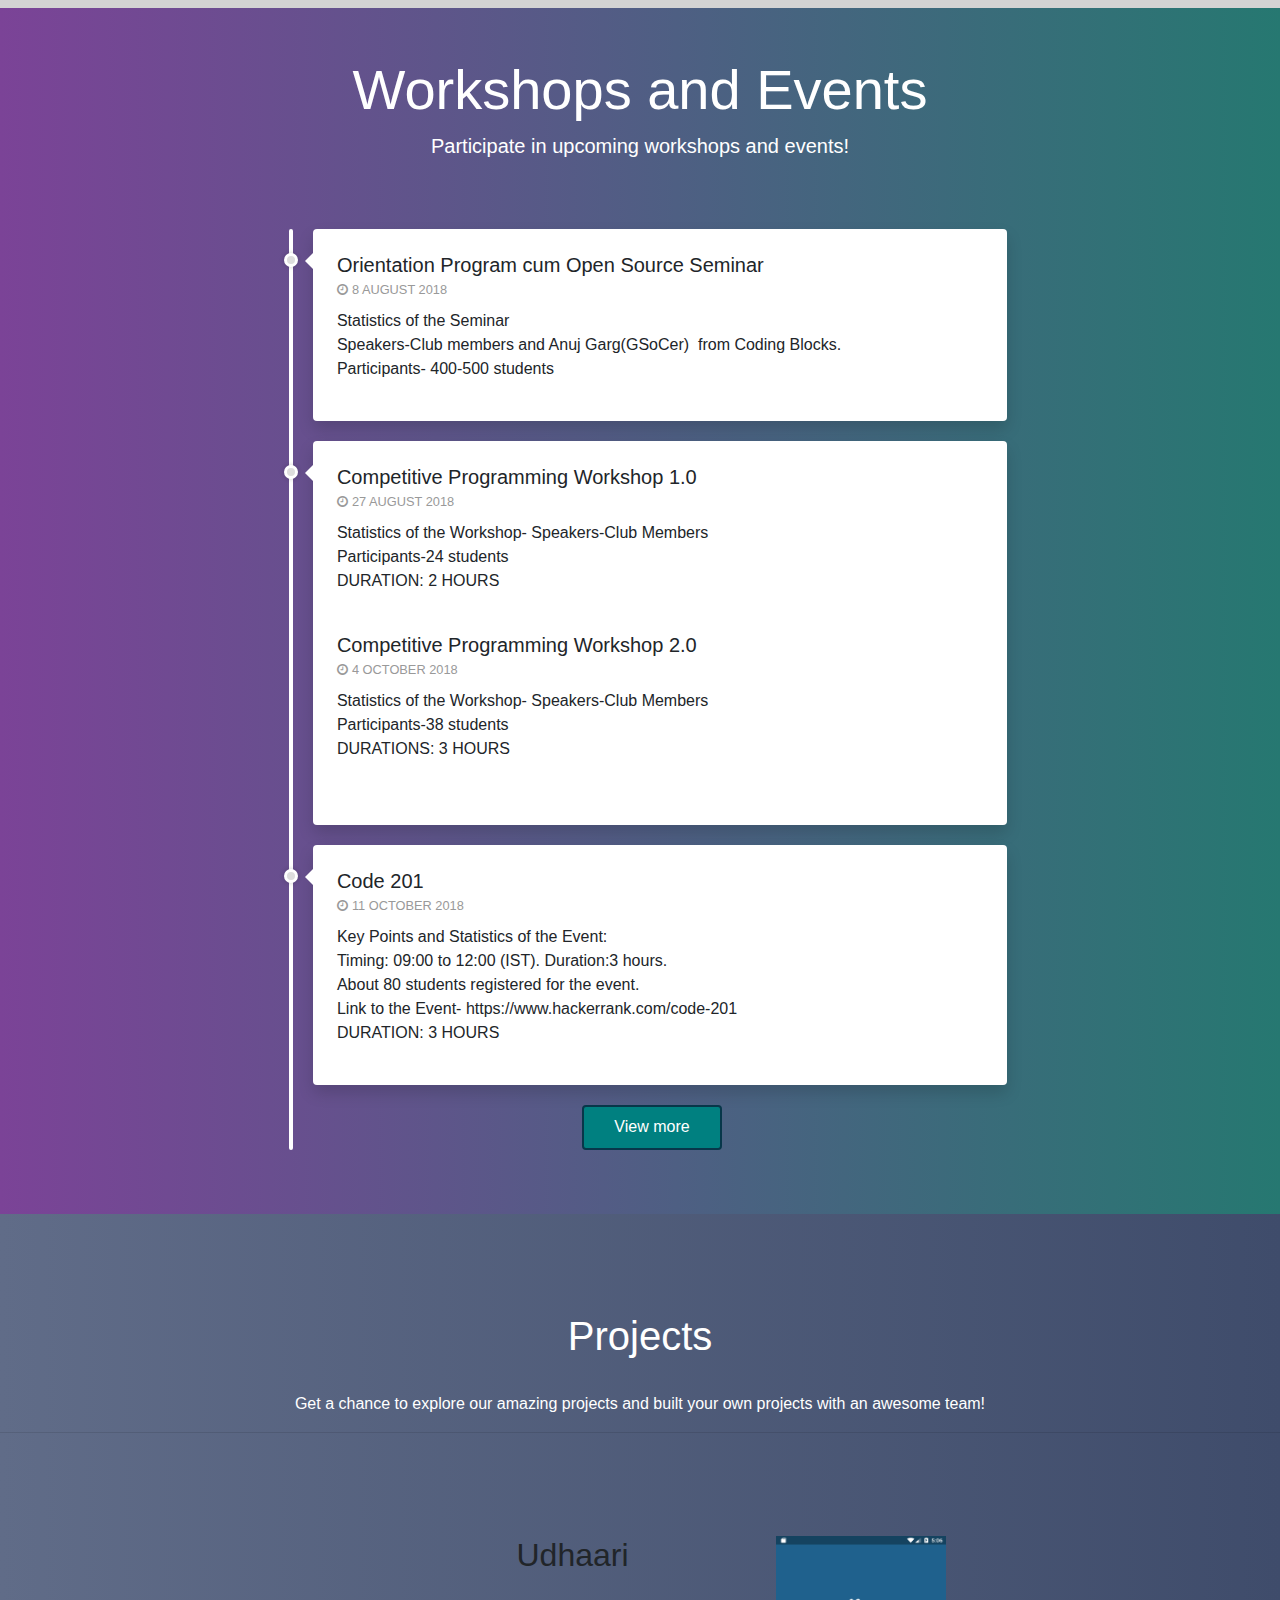
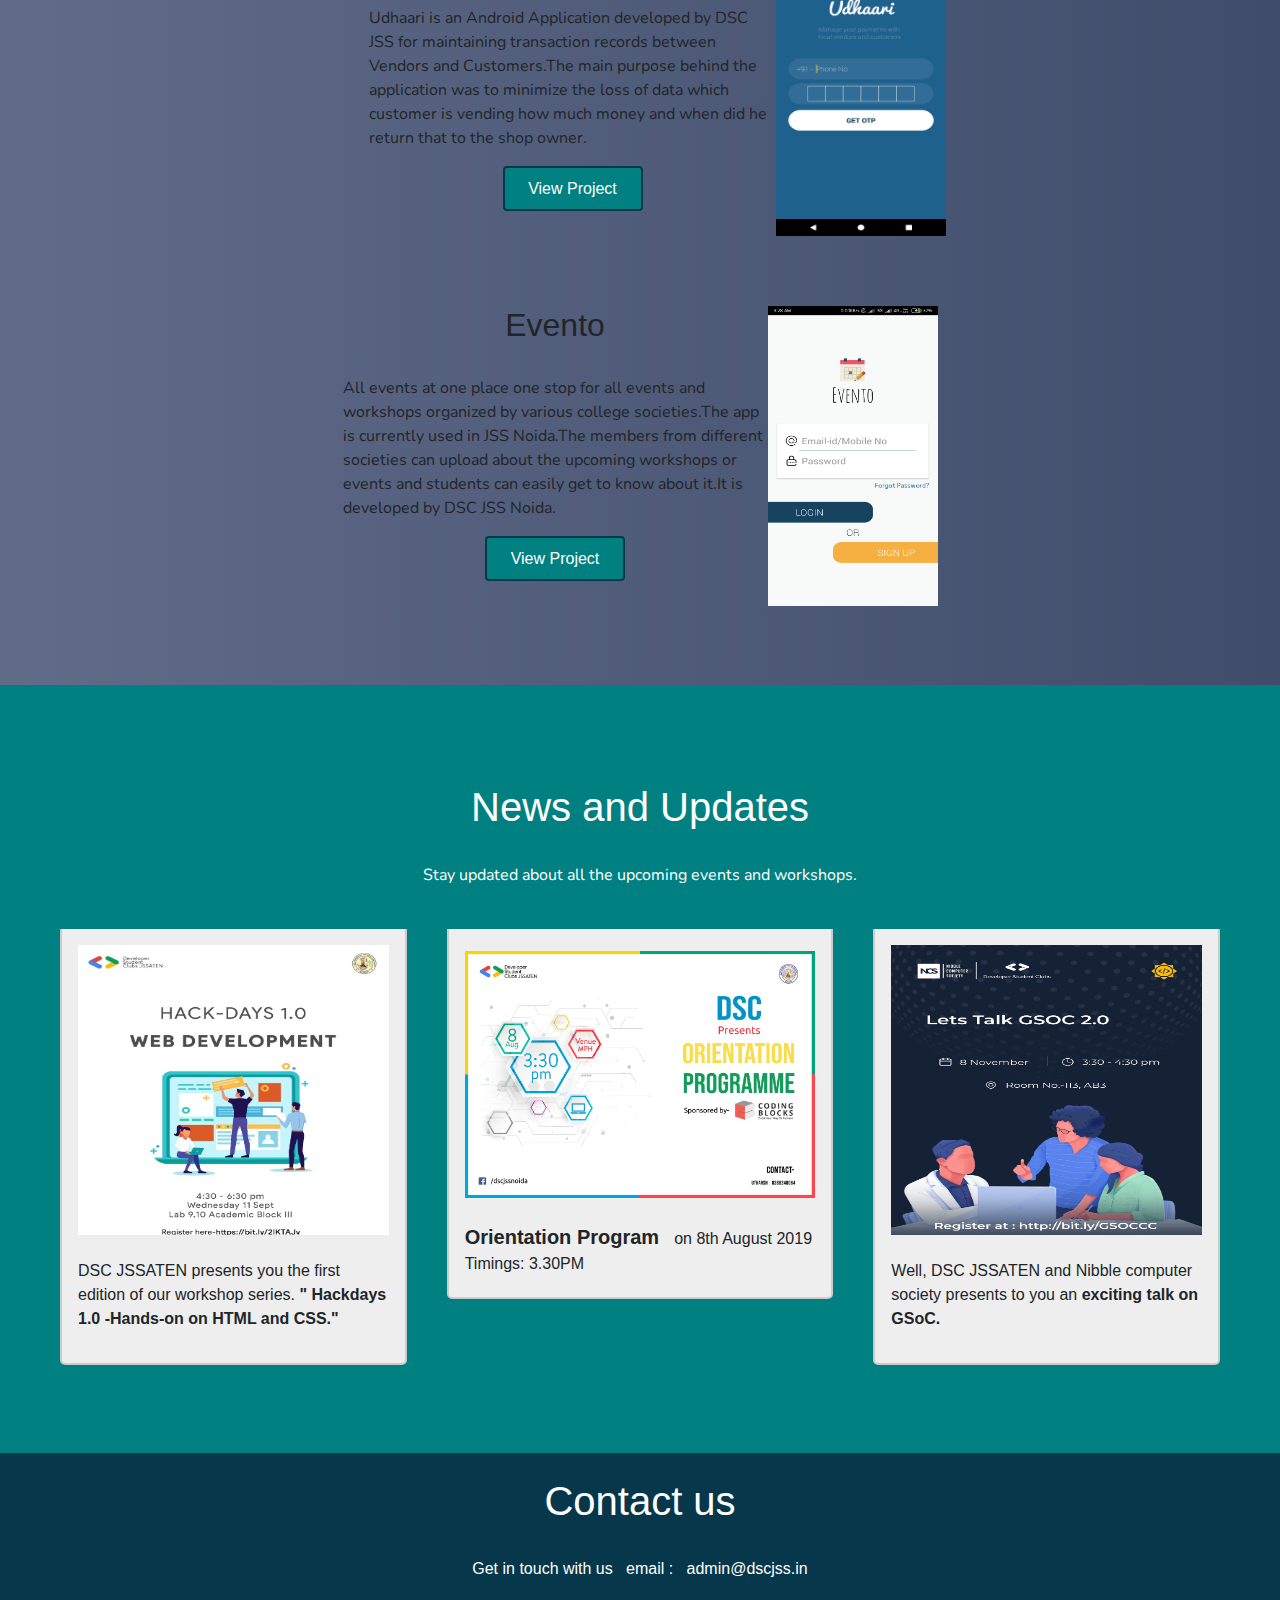
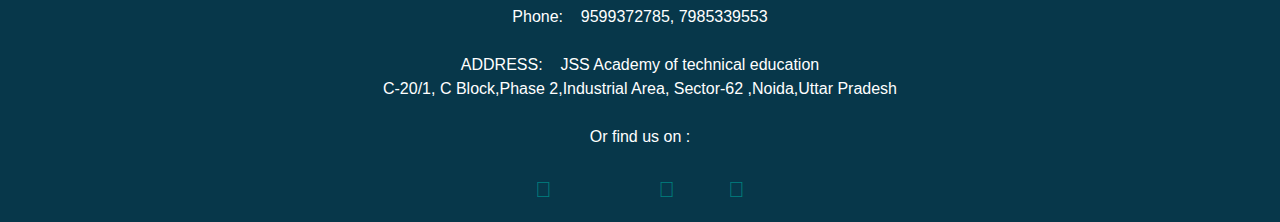
==== commit c7d258f3: "second commit" ====
--- a/index.html
+++ b/index.html
@@ -141,7 +141,7 @@
 
 				<center><h3 style=" color:#663399;font-weight:bold;">ABOUT US</h3></center>
 				<br/>
-				<center><p  style="margin-left:50px;margin-right:70px; overflow-x: hidden; font-family: 'Nunito', sans-serif;">DSC is a Google Developers program for university students, designed to help them build their mobile and web development skills and knowledge. It is open to any student, ranging from novice developers who are just starting, to advanced developers who want to further their skills. It is intended to be a space for students to learn and collaborate as they solve mobile and web development problems.To konow more about Google DSC program click <a href="https://developers.google.com/community/dsc/"> here.</a>
+				<center><p  style="margin-left:50px;margin-right:70px; overflow-x: hidden; font-family: 'Nunito', sans-serif;">DSC is a Google Developers program for university students, designed to help them build their mobile and web development skills and knowledge. It is open to any student, ranging from novice developers who are just starting, to advanced developers who want to further their skills. It is intended to be a space for students to learn and collaborate as they solve mobile and web development problems.To know more about Google DSC program click <a href="https://developers.google.com/community/dsc/"> here.</a>
 				</p>
 			</center>
 
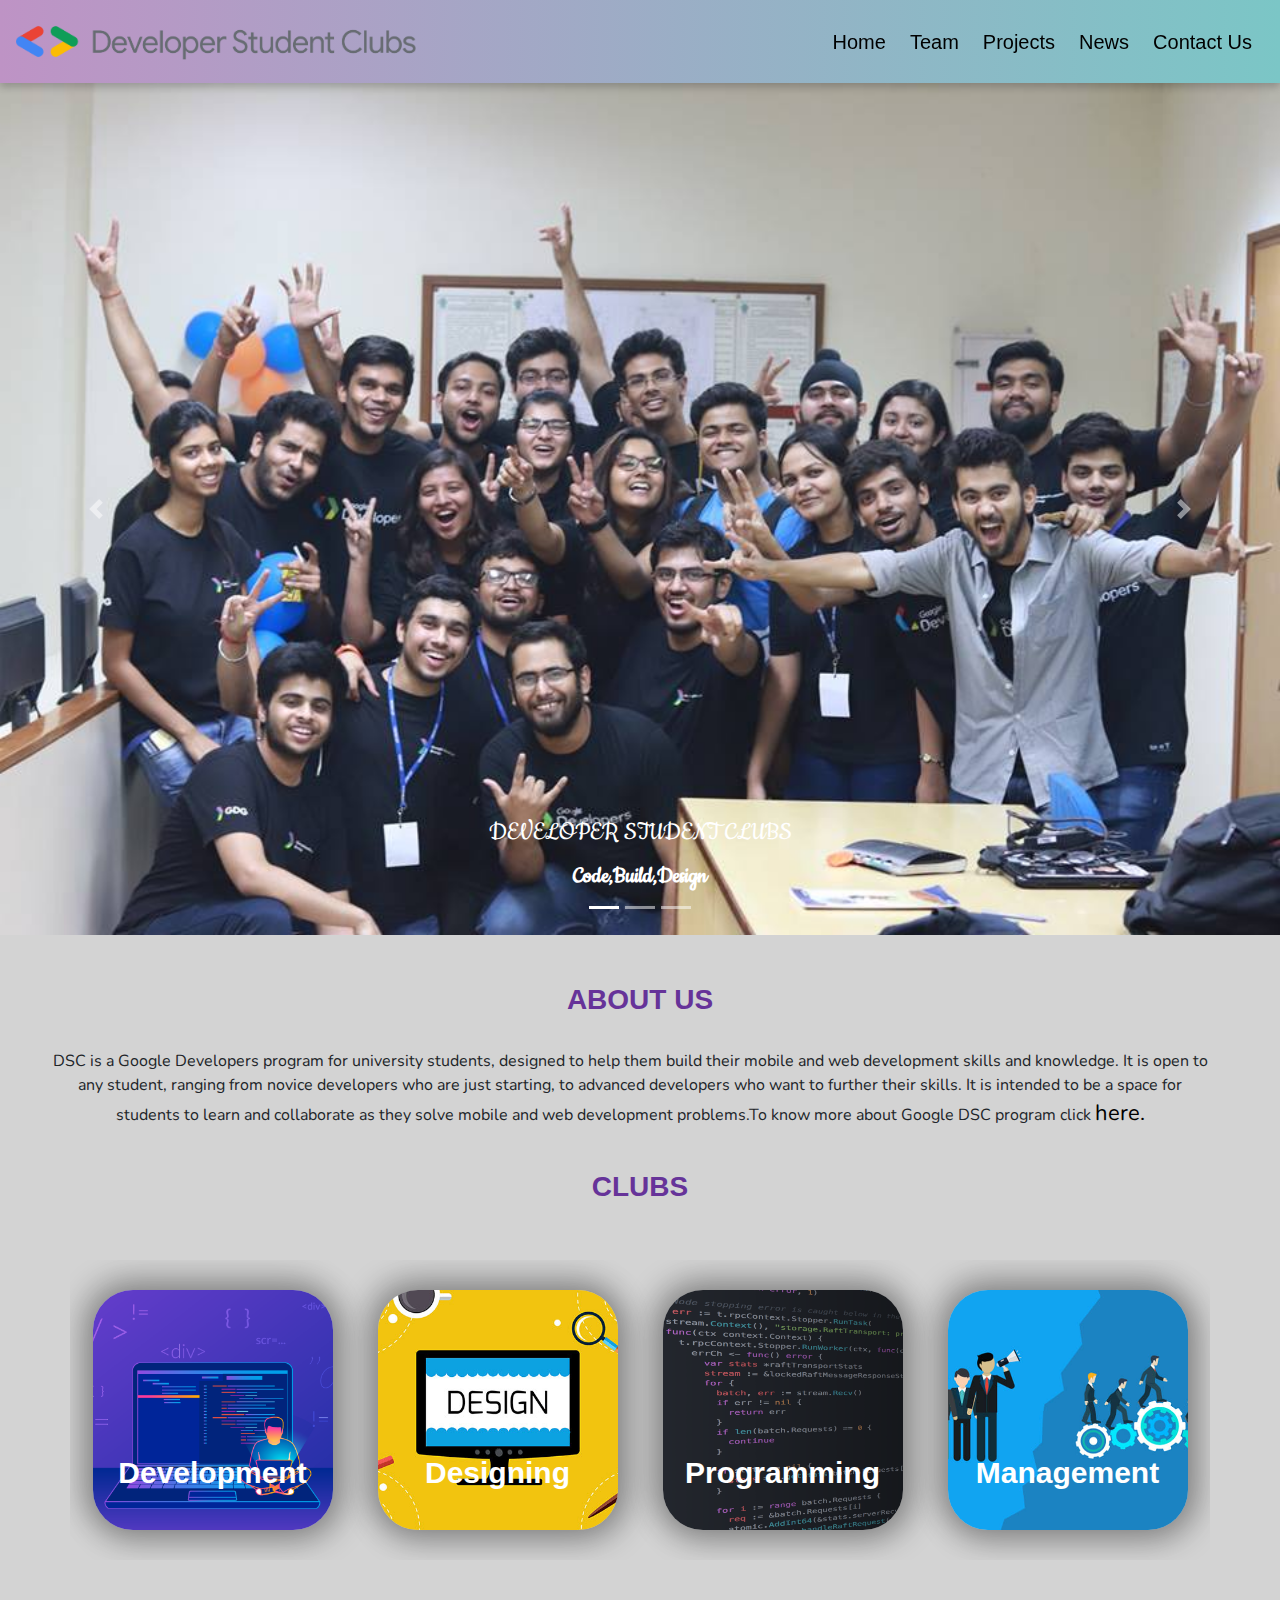
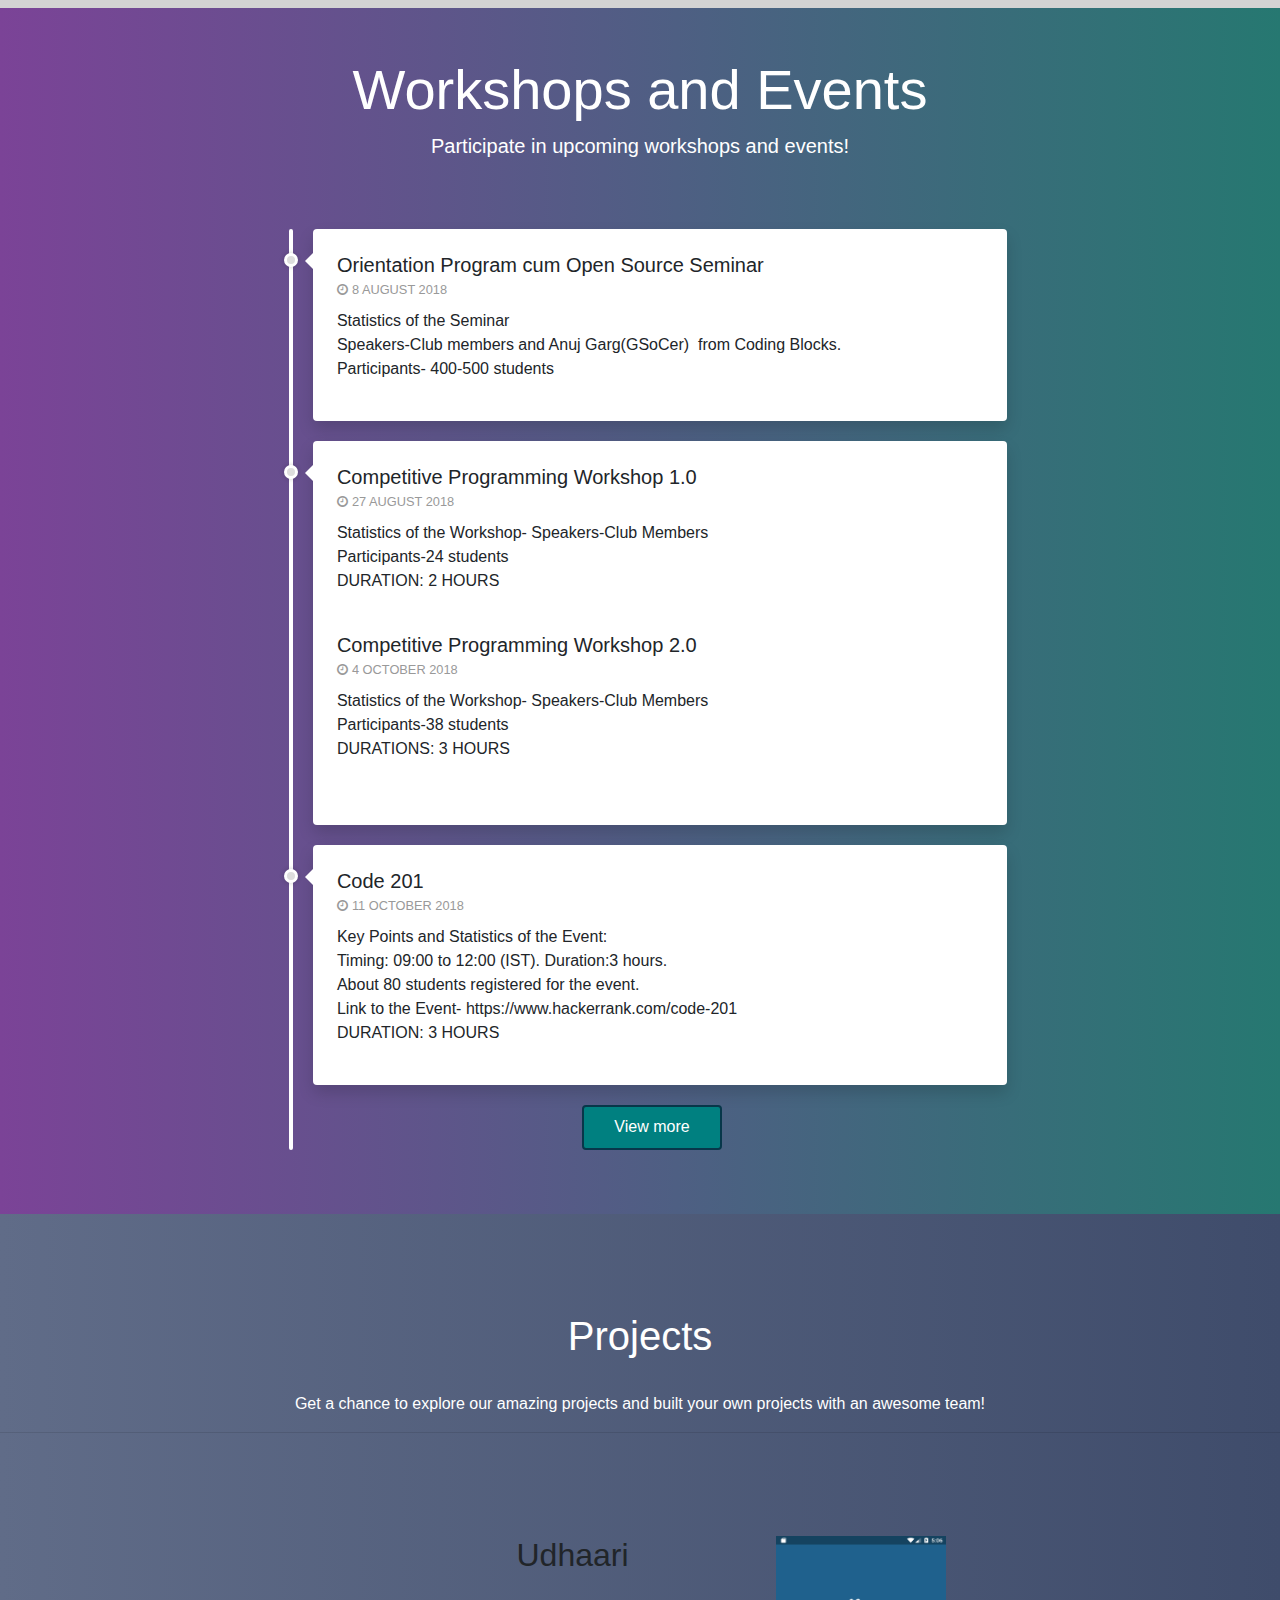
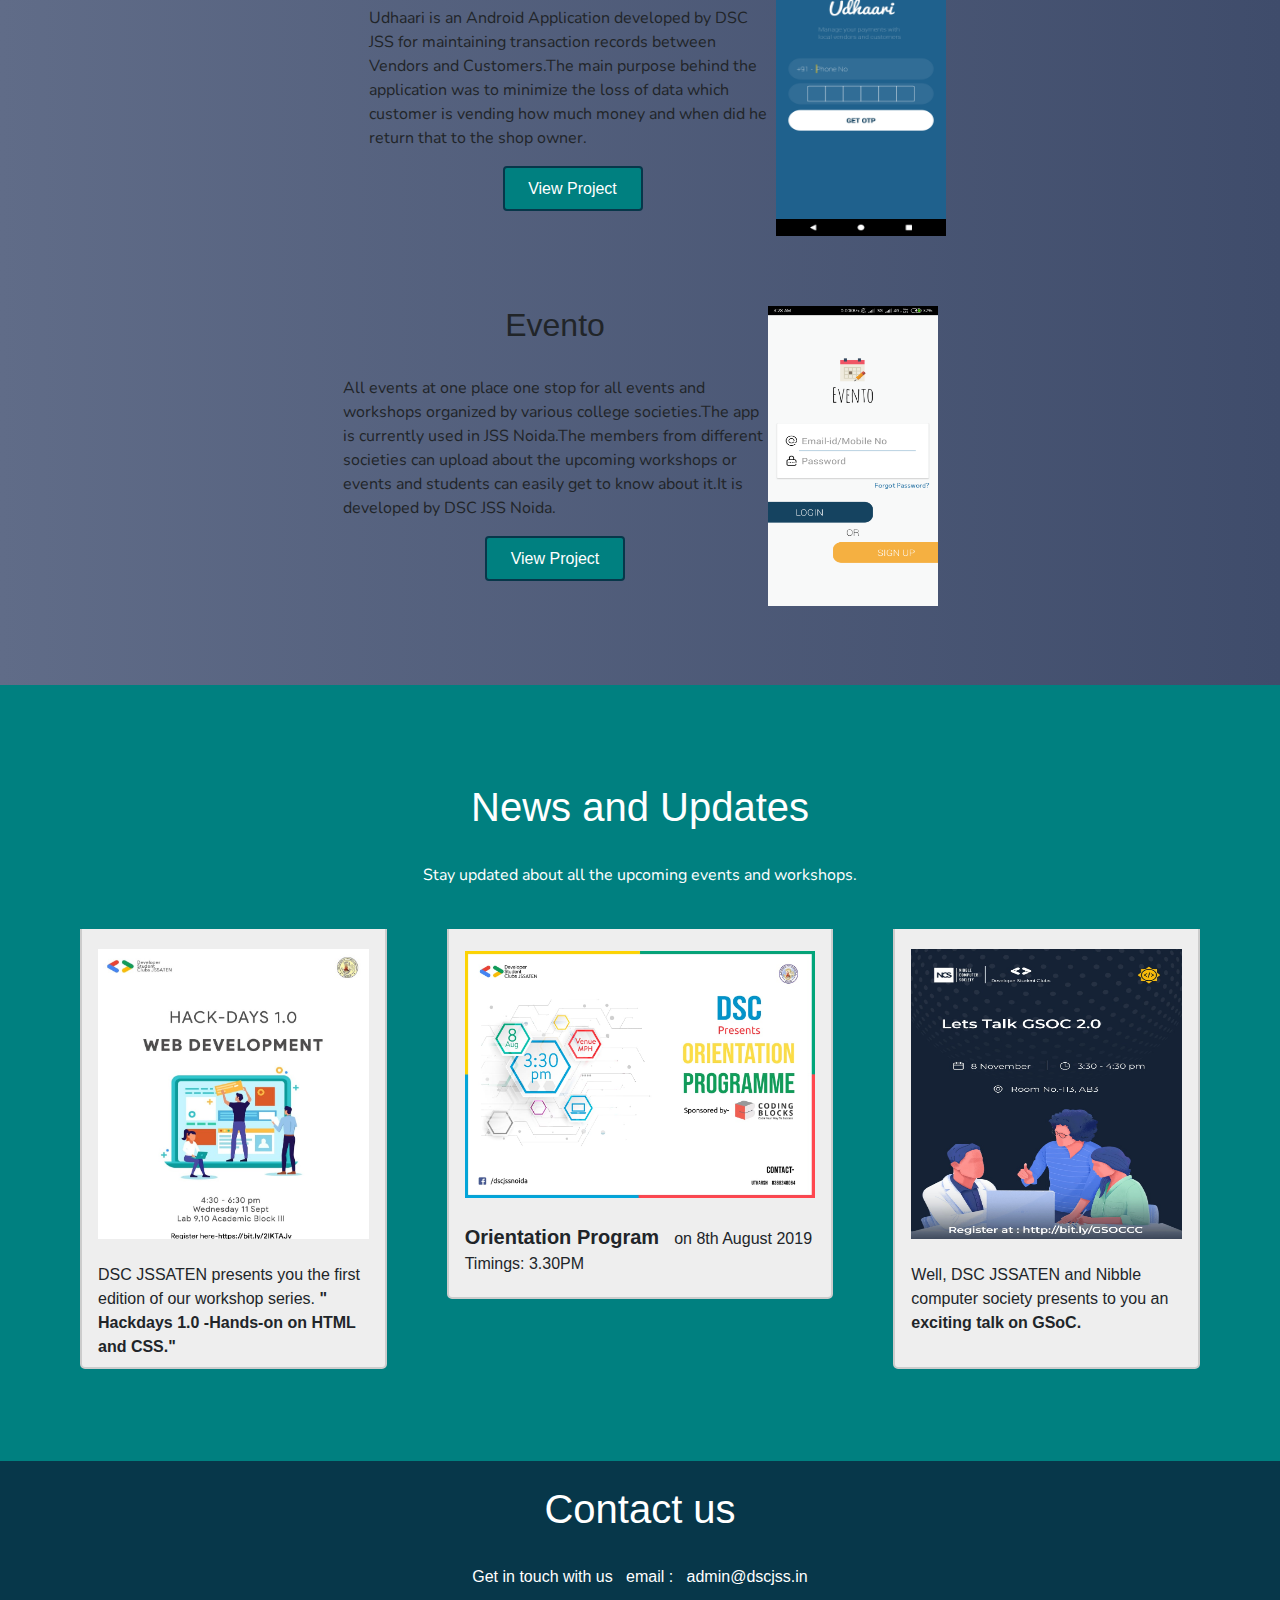
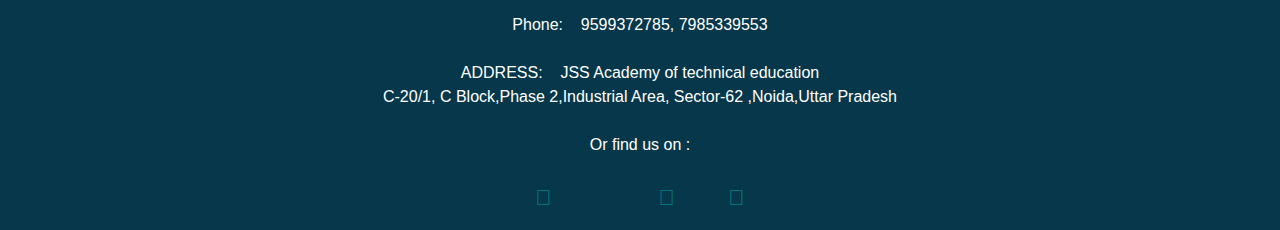
==== commit 738f7821: "third commit" ====
--- a/index.html
+++ b/index.html
@@ -420,7 +420,7 @@
 						<div class="row" style="overflow: hidden;">
                             <div class="col-lg-4 col-sm-12 col-md-6 col-xs-12" style="margin-top:-30px;">
                                 <div class="customDiv"  id="news1" >
-                                    <div  class="containerr" style="height:450px;">
+                                    <div  class="containerr" style="margin:20px;height:450px;">
                                         <div style="height:70%;width:100%;background-color:white;margin-top:12px">
                                             <object data="WhatsApp Image 2019-11-13 at 21.55.39 (1).jpeg" height="100%" width="100%" ></object>
                                         </div><br/>
@@ -431,7 +431,7 @@
                             </div>
 
                             <div class="col-lg-4 col-sm-12 col-md-6 col-xs-12" >
-                                <div class="customDiv" style="margin:10px;">
+                                <div class="customDiv" style="margin:10px;margin-bottom:50px">
                                     <div  class="containerr" id="news3" >
                                         <div style="height:75%;width:100%;background-color:white;">
                                             <object data="poster2.jpeg" height="100%" width="100%" "></object>
@@ -445,7 +445,7 @@
 
                             <div class="col-lg-4 col-sm-12 col-md-12 col-xs-12" style="margin-top:-30px">
                                 <div class="customDiv" id="news2">
-                                    <div  class="containerr" style="height:450px;">
+                                    <div  class="containerr" style="margin:20px;height:450px;">
                                         <div style="height:70%;width:100%;background-color:white;margin-top:12px">
 											<object data="pos.jpeg" height="100%" width="100%" ></object>
 											
